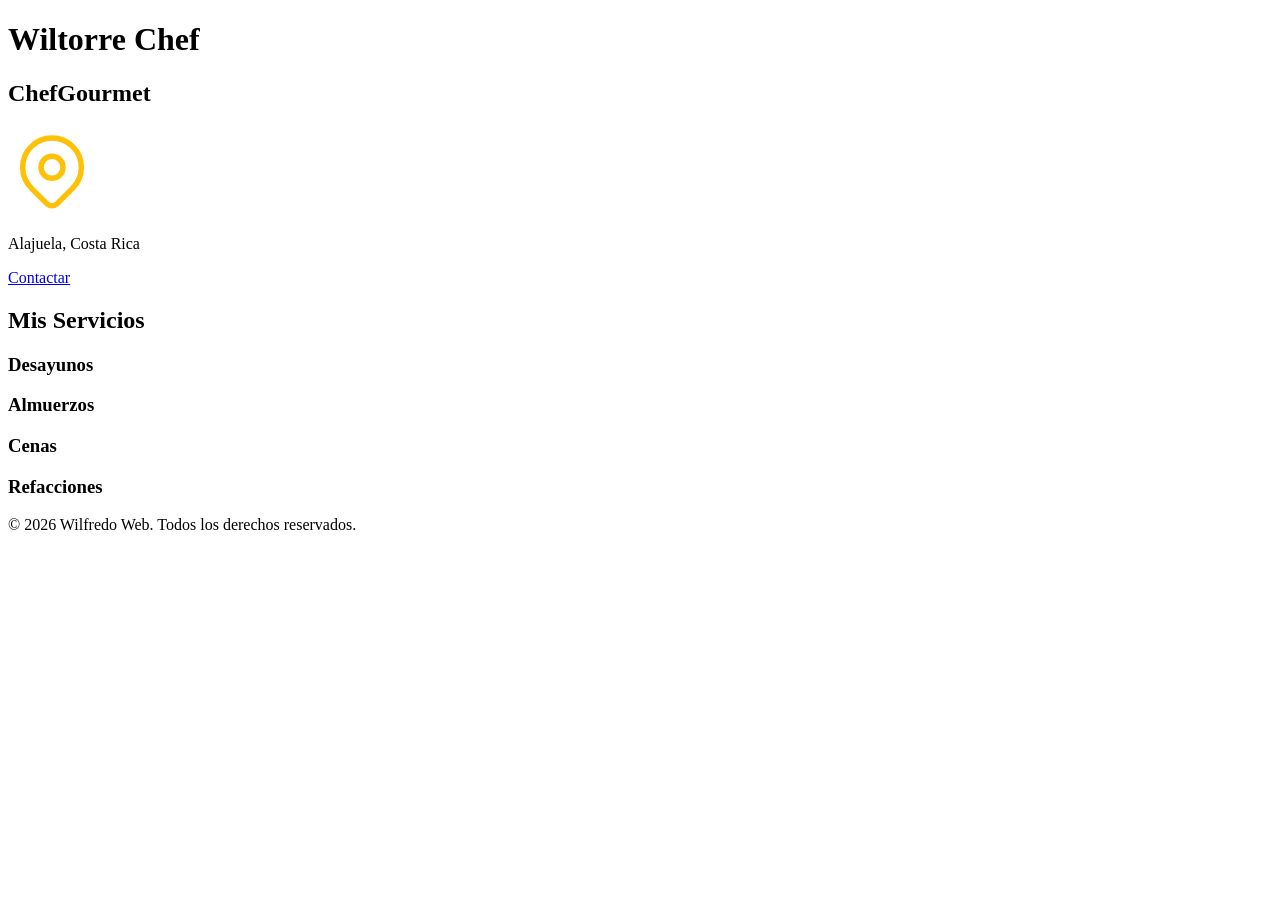
==== index.html @ 8cabf2a6 "Summary" ====
<!DOCTYPE html>
<html>
<head>
    <meta charset="UTF-8">
    <meta name="viewport" content="width=device-width, initial-scale=1.0">
    <title>Wilfredo Web</title>
    <link rel="stylesheet" href="css/estilo.css">
    <link rel="preconnect" href="https://fonts.googleapis.com">
<link rel="preconnect" href="https://fonts.gstatic.com" crossorigin>
<link href="https://fonts.googleapis.com/css2?family=Playfair+Display:ital,wght@0,400..900;1,400..900&display=swap" rel="stylesheet">
    
</head>
<body>
  <header>
    <h1 class="titulo">Wiltorre <span>Chef</span></h1>
  </header>

<div id="menu.js"></div>
<script src="/PaginaWeb/menu.js"></script>

  <section>
    <div class="webcomedor">
      <div class="contenido-webcomedor">
        <h2>Chef<span>Gourmet</span></h2>
        <div class="ubicacion">
          <svg xmlns="http://www.w3.org/2000/svg" class="icon icon-tabler icon-tabler-map-pin" width="88" height="88" viewBox="0 0 24 24" stroke-width="1.5" stroke="#FFC107" fill="none" stroke-linecap="round" stroke-linejoin="round">
            <path stroke="none" d="M0 0h24v24H0z"/>
            <circle cx="12" cy="11" r="3" />
            <path d="M17.657 16.657L13.414 20.9a1.998 1.998 0 0 1 -2.827 0l-4.244-4.243a8 8 0 1 1 11.314 0z" />
          </svg>
          <p>Alajuela, Costa Rica</p>
        </div>
        <a class="boton" href="#">Contactar</a>
      </div>
    </div>
  </section>

  <main class="contenedor sombra">
    <h2>Mis Servicios</h2>
    <div class="servicios">
      <section class="servicio">
        <h3>Desayunos</h3>
      </section>
      <section class="servicio">
        <h3>Almuerzos</h3>
      </section>
      <section class="servicio">
        <h3>Cenas</h3>
      </section>
      <section class="servicio">
        <h3>Refacciones</h3>
      </section>
    </div>
  </main>

  <footer>
    <p>&copy; 2026 Wilfredo Web. Todos los derechos reservados.</p>
  </footer>
</body>
</html>
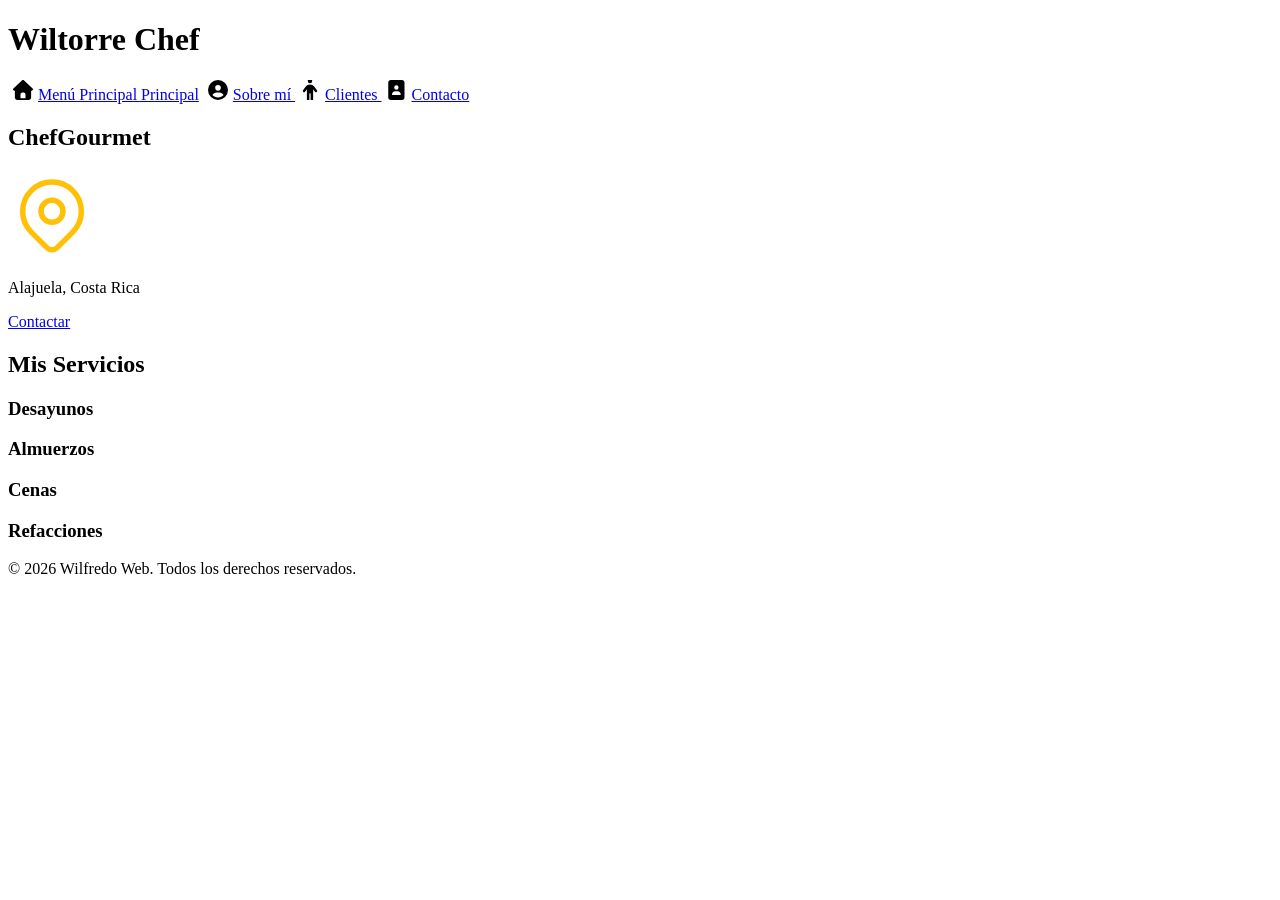
==== commit e1e912a3: "Summary cambios en la tercera clse" ====
--- a/index.html
+++ b/index.html
@@ -15,8 +15,8 @@
     <h1 class="titulo">Wiltorre <span>Chef</span></h1>
   </header>
 
-<div id="menu.js"></div>
-<script src="/PaginaWeb/menu.js"></script>
+<div id="menu"></div>
+<script src="menu.js"></script>
 
   <section>
     <div class="webcomedor">
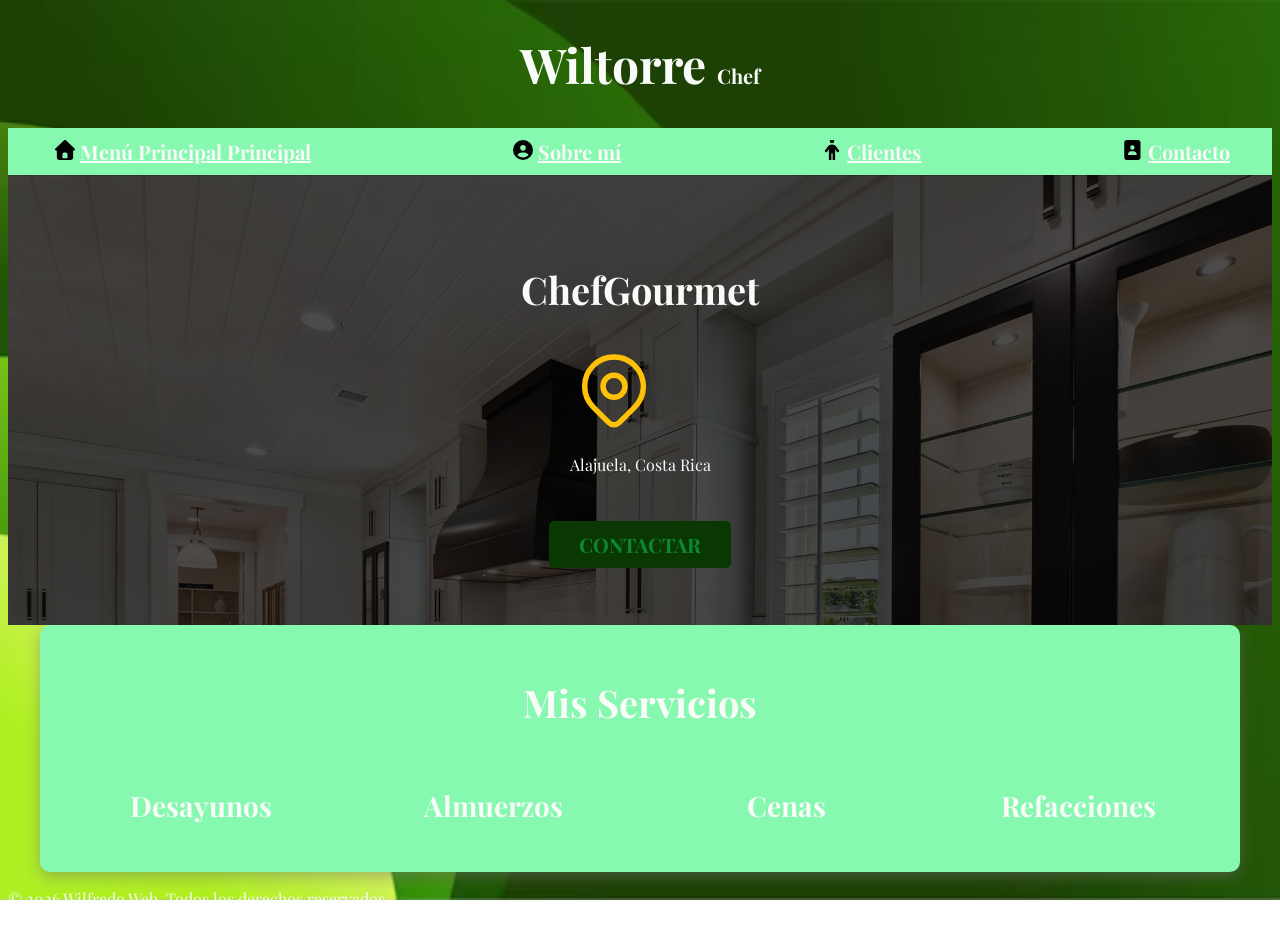
==== commit 9aab824e: "SUMMARY" ====
--- a/index.html
+++ b/index.html
@@ -4,7 +4,7 @@
     <meta charset="UTF-8">
     <meta name="viewport" content="width=device-width, initial-scale=1.0">
     <title>Wilfredo Web</title>
-    <link rel="stylesheet" href="css/estilo.css">
+    <link rel="stylesheet" href="CSS/estilo.css">
     <link rel="preconnect" href="https://fonts.googleapis.com">
 <link rel="preconnect" href="https://fonts.gstatic.com" crossorigin>
 <link href="https://fonts.googleapis.com/css2?family=Playfair+Display:ital,wght@0,400..900;1,400..900&display=swap" rel="stylesheet">
--- a/CSS/estilo.css
+++ b/CSS/estilo.css
@@ -0,0 +1,205 @@
+:root {
+    --verde: #0d8733;
+    --blanco: #f8fbf8;
+    --verdepalido: #87f8b0;
+    --verdeoscuro: #093802;
+}
+html {
+    font-size: 62.5%;
+    box-sizing: border-box;
+    scroll-snap-type: y mandatory;
+}
+
+.servicios,
+.navegacion-principal {
+    scroll-snap-align: center;
+    scroll-snap-stop: always;
+}
+
+*, *:before, *:after {
+    box-sizing: inherit;
+}
+
+
+body {
+    background-image: url('../fondo.avif');
+    background-size: cover;
+    background-repeat: no-repeat;
+    background-position: center;
+    background-attachment: fixed;
+    font-size: 16px;
+    font-family: "Playfair Display", serif;
+    font-optical-sizing: auto;
+    color: var(--blanco);
+}
+
+.contenedor {
+    max-width: 120rem;
+    margin: 0 auto;
+}
+.boton {
+    background-color: var(--verdeoscuro);
+    color: var(--verde);
+    padding: 1rem 3rem;
+    margin-top: 3rem;
+    font-size: 2rem;
+    text-decoration: none;
+    text-transform: uppercase;
+    font-weight: bold;
+    border-radius: .5rem;
+    width: 90%;
+    text-align: center;
+    border: none;
+}
+@media (min-width: 768px) {
+    .boton {
+        width: auto;
+    }
+}
+.boton:hover {
+    cursor: pointer;
+}
+
+.sombra {
+    box-shadow: 0px 5px 15px 0px rgba(112,112,112,0.48);
+    background-color: var(--verdepalido);
+    padding: 2rem;
+    border-radius: 1rem;
+}
+
+h1 { font-size: 4.8rem; }  /* 48px */
+h2 { font-size: 3.8rem; }  /* 38px */
+h3 { font-size: 2.8rem; }  /* 28px */
+
+h1, h2, h3 { text-align: center; }
+
+.titulo span { font-size: 2rem; } /* "DEV" más pequeño que el h1 */
+
+.w-sm-100 { width: 100%; }
+@media (min-width: 768px) {
+    .w-sm-100 { width: auto; }
+}
+.flex { display: flex; }
+.alinear-derecha { justify-content: flex-end; }
+
+.nav-bg {
+    background-color: var(--verdepalido);
+}
+.navegacion-principal {
+    display: flex;
+    flex-direction: column; /* vertical en móvil */
+}
+@media (min-width: 768px) {
+    .navegacion-principal {
+        flex-direction: row;          
+        justify-content: space-between;
+    }
+}
+.navegacion-principal a {
+    color: var(--blanco);
+    font-size: 2rem;
+    font-weight: 700;
+    padding: 1rem;
+}
+.navegacion-principal a:hover {
+    background-color: var(--verde);
+    color: var(--verdepalido);
+}
+
+.webcomedor {
+    background-image: url(../comedor.avif);
+    background-size: cover;
+    height: 450px;
+    position: relative;
+}
+.contenido-webcomedor {
+    position: absolute;
+    background-color: rgb(0 0 0 / 70%); 
+    width: 100%;
+    height: 100%;
+    display: flex;
+    flex-direction: column;
+    align-items: center;
+    justify-content: center;
+}
+
+@media (min-width: 768px) {
+    .servicios {
+        display: grid;
+        grid-template-columns: repeat(4, 1fr);
+        column-gap: 1rem;
+    }
+}
+.servicio .iconos {
+    height: 15rem;
+    width: 15rem;
+    background-color: var(--blanco);
+    border-radius: 50%; /* círculo perfecto */
+    display: flex;
+    justify-content: space-evenly;
+    align-items: center;
+}
+
+.footer {
+    text-align: center;
+}
+.formulario {
+    background-color: var(--gris);
+    width: min( 60rem, 100% ); /** Utilizar el valor más pequeño **/
+    margin: 0 auto;
+    padding: 2rem;
+    border-radius: 1rem;
+}
+
+.formulario fieldset {
+    border: none;
+}
+.formulario legend {
+    text-align: center;
+    font-size: 1.8rem;
+    text-transform: uppercase;
+    font-weight: 700;
+    margin-bottom: 2rem;
+    color: var(--primario);
+}
+
+@media (min-width: 768px) {
+    .contenedor-campos {
+        display: grid;
+        grid-template-columns: 50% 50%;
+        grid-template-rows: auto auto 20rem ;
+        column-gap: 1rem;
+    }
+
+    .campo:nth-child(3),
+    .campo:nth-child(4) {
+        grid-column: 1 / 3;
+    }
+}
+.campo {
+    margin-bottom: 1rem;
+}
+.campo label {
+    color: var(--blanco);
+    font-weight: bold;
+    margin-bottom: .5rem;
+    display: block;
+}
+.campo textarea {
+    height: 20rem;
+}
+
+.input-text {
+    width: 100%;
+    border: none;
+    padding: 1.5rem;
+    border-radius: .5rem;
+}
+
+/** Footer **/
+.footer {
+    text-align: center;
+}
+
+
+
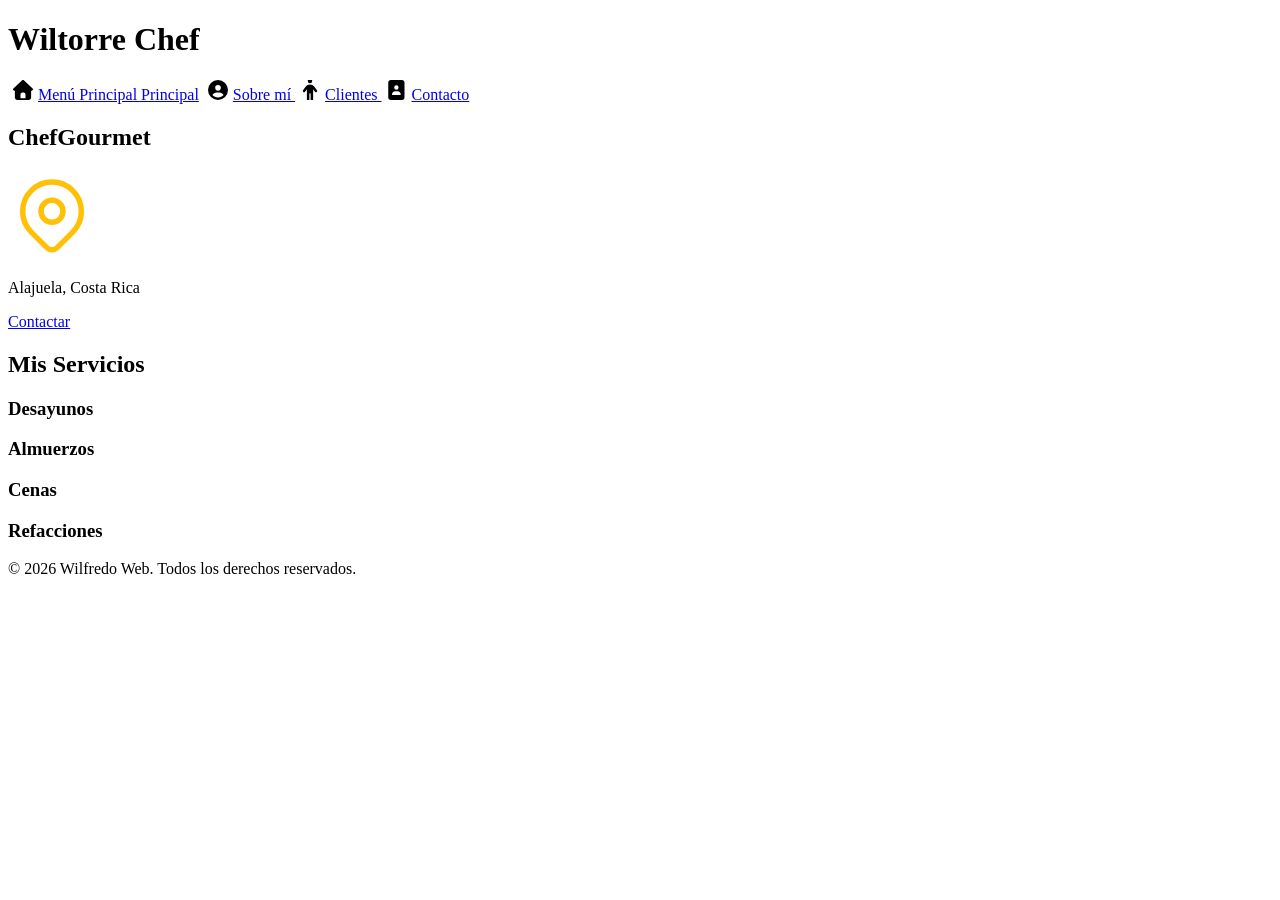
==== commit 6aba6a18: "Summary cambie CSS por css" ====
--- a/index.html
+++ b/index.html
@@ -4,7 +4,7 @@
     <meta charset="UTF-8">
     <meta name="viewport" content="width=device-width, initial-scale=1.0">
     <title>Wilfredo Web</title>
-    <link rel="stylesheet" href="CSS/estilo.css">
+    <link rel="stylesheet" href="css/estilo.css">
     <link rel="preconnect" href="https://fonts.googleapis.com">
 <link rel="preconnect" href="https://fonts.gstatic.com" crossorigin>
 <link href="https://fonts.googleapis.com/css2?family=Playfair+Display:ital,wght@0,400..900;1,400..900&display=swap" rel="stylesheet">
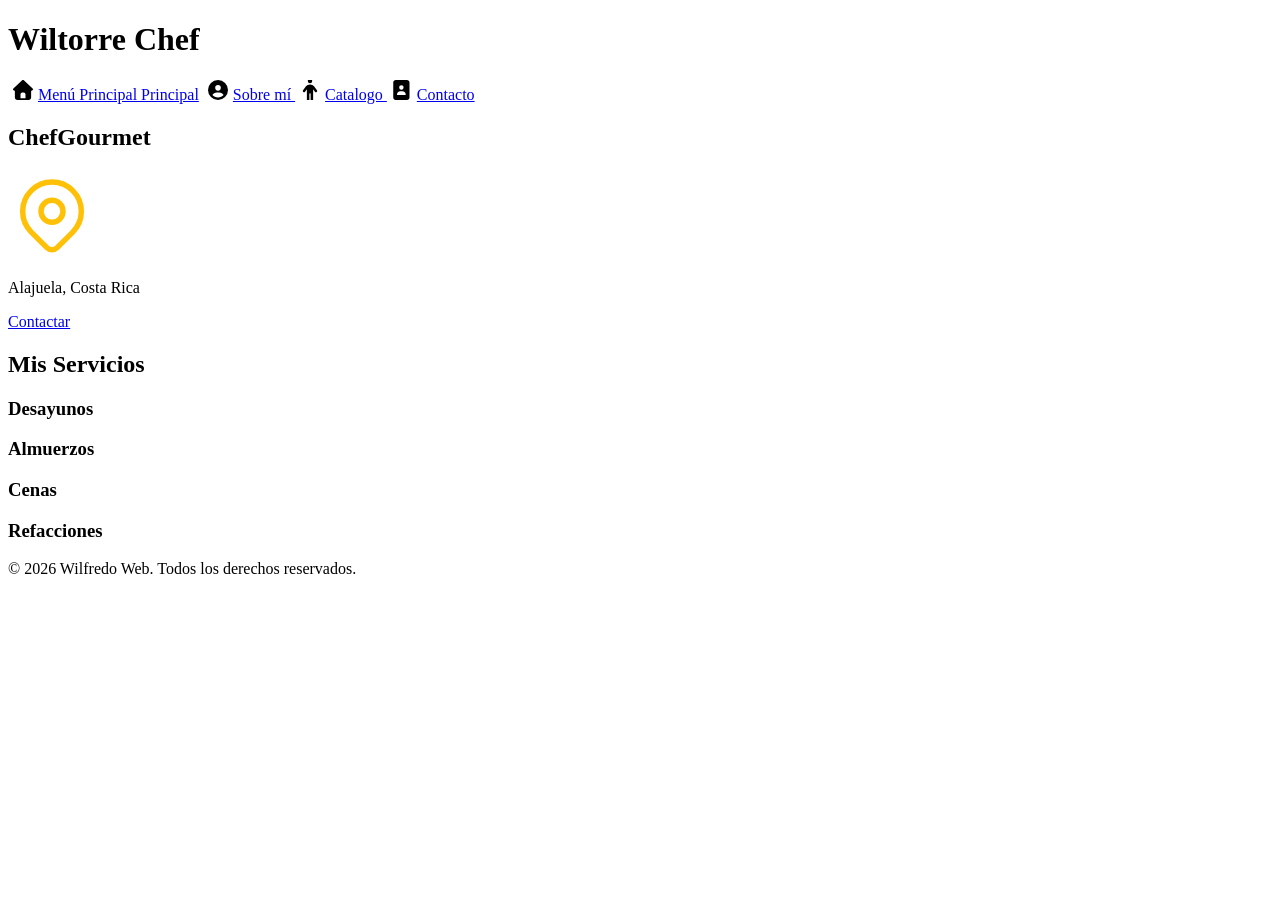
==== commit 5e22826b: "summary" ====
--- a/index.html
+++ b/index.html
@@ -18,22 +18,8 @@
 <div id="menu"></div>
 <script src="menu.js"></script>
 
-  <section>
-    <div class="webcomedor">
-      <div class="contenido-webcomedor">
-        <h2>Chef<span>Gourmet</span></h2>
-        <div class="ubicacion">
-          <svg xmlns="http://www.w3.org/2000/svg" class="icon icon-tabler icon-tabler-map-pin" width="88" height="88" viewBox="0 0 24 24" stroke-width="1.5" stroke="#FFC107" fill="none" stroke-linecap="round" stroke-linejoin="round">
-            <path stroke="none" d="M0 0h24v24H0z"/>
-            <circle cx="12" cy="11" r="3" />
-            <path d="M17.657 16.657L13.414 20.9a1.998 1.998 0 0 1 -2.827 0l-4.244-4.243a8 8 0 1 1 11.314 0z" />
-          </svg>
-          <p>Alajuela, Costa Rica</p>
-        </div>
-        <a class="boton" href="#">Contactar</a>
-      </div>
-    </div>
-  </section>
+<div id="presentacion"></div>
+<script src="presentacion.js"></script>
 
   <main class="contenedor sombra">
     <h2>Mis Servicios</h2>
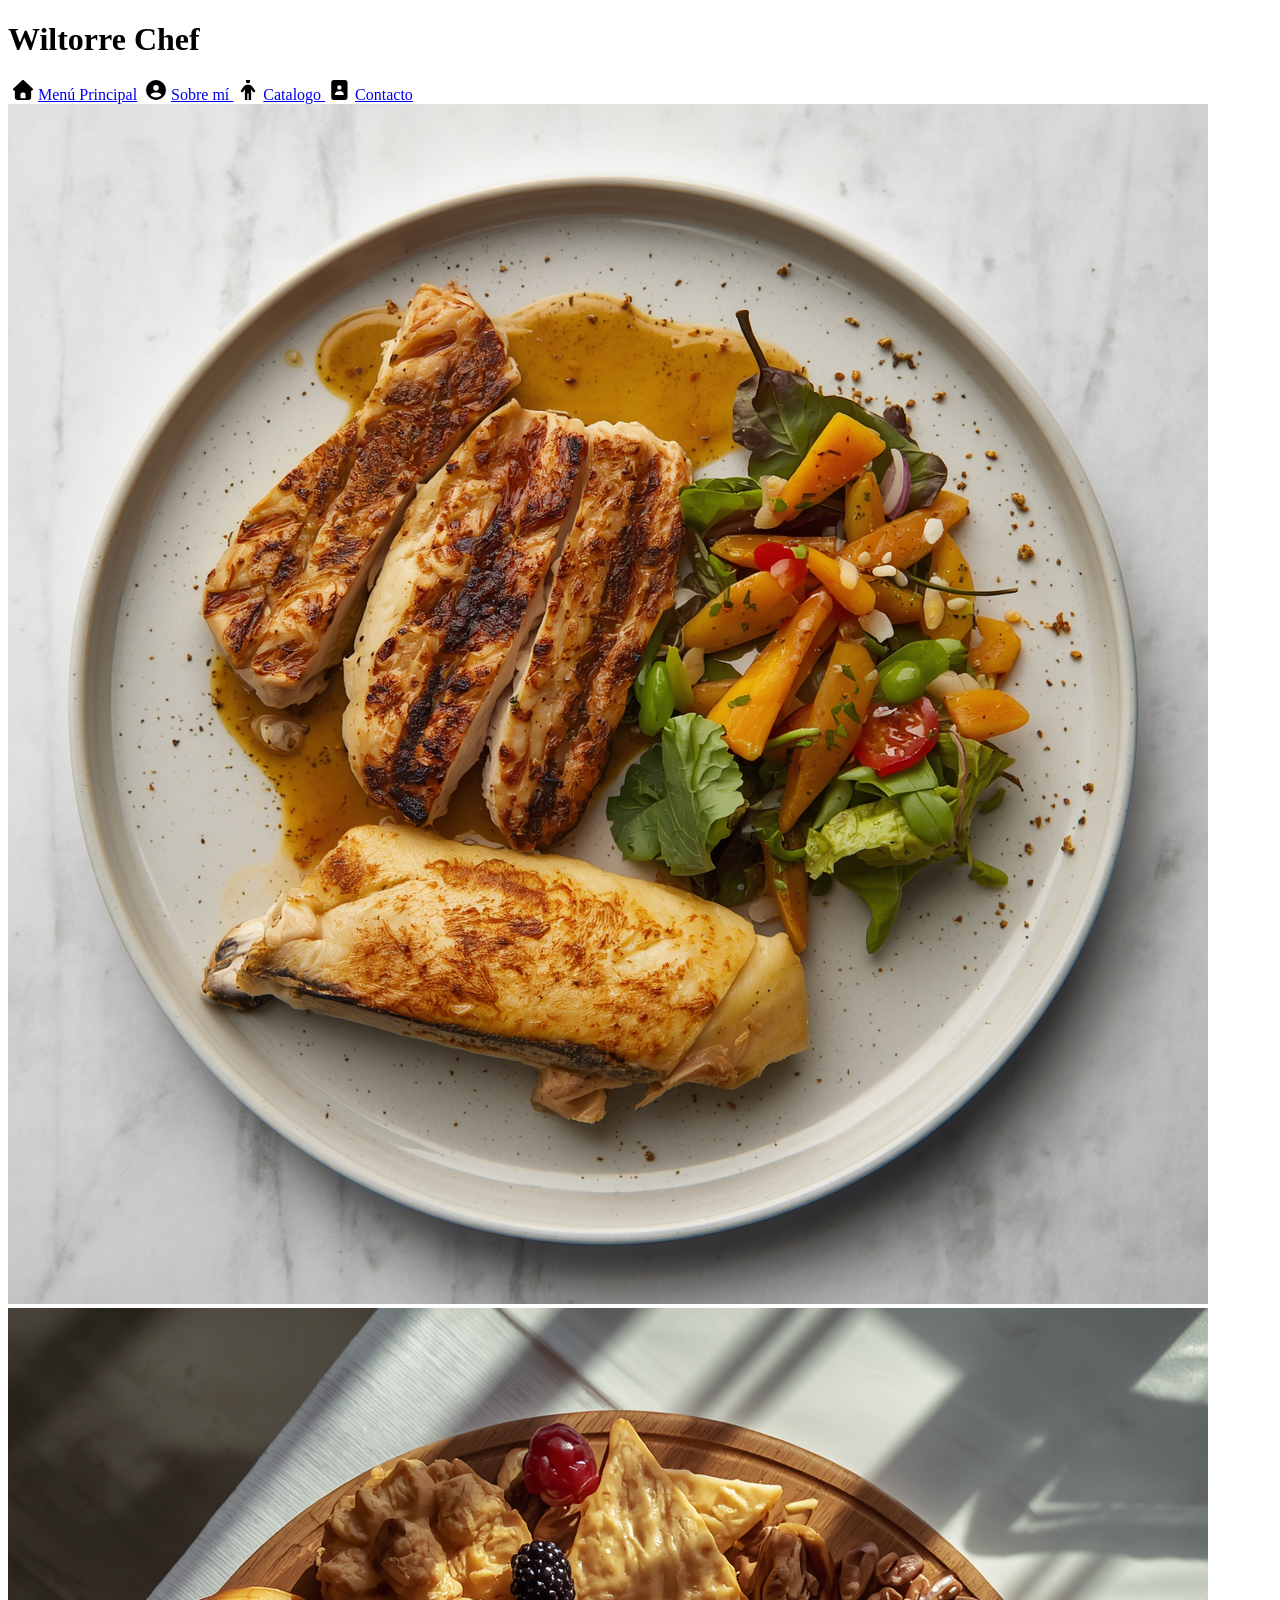
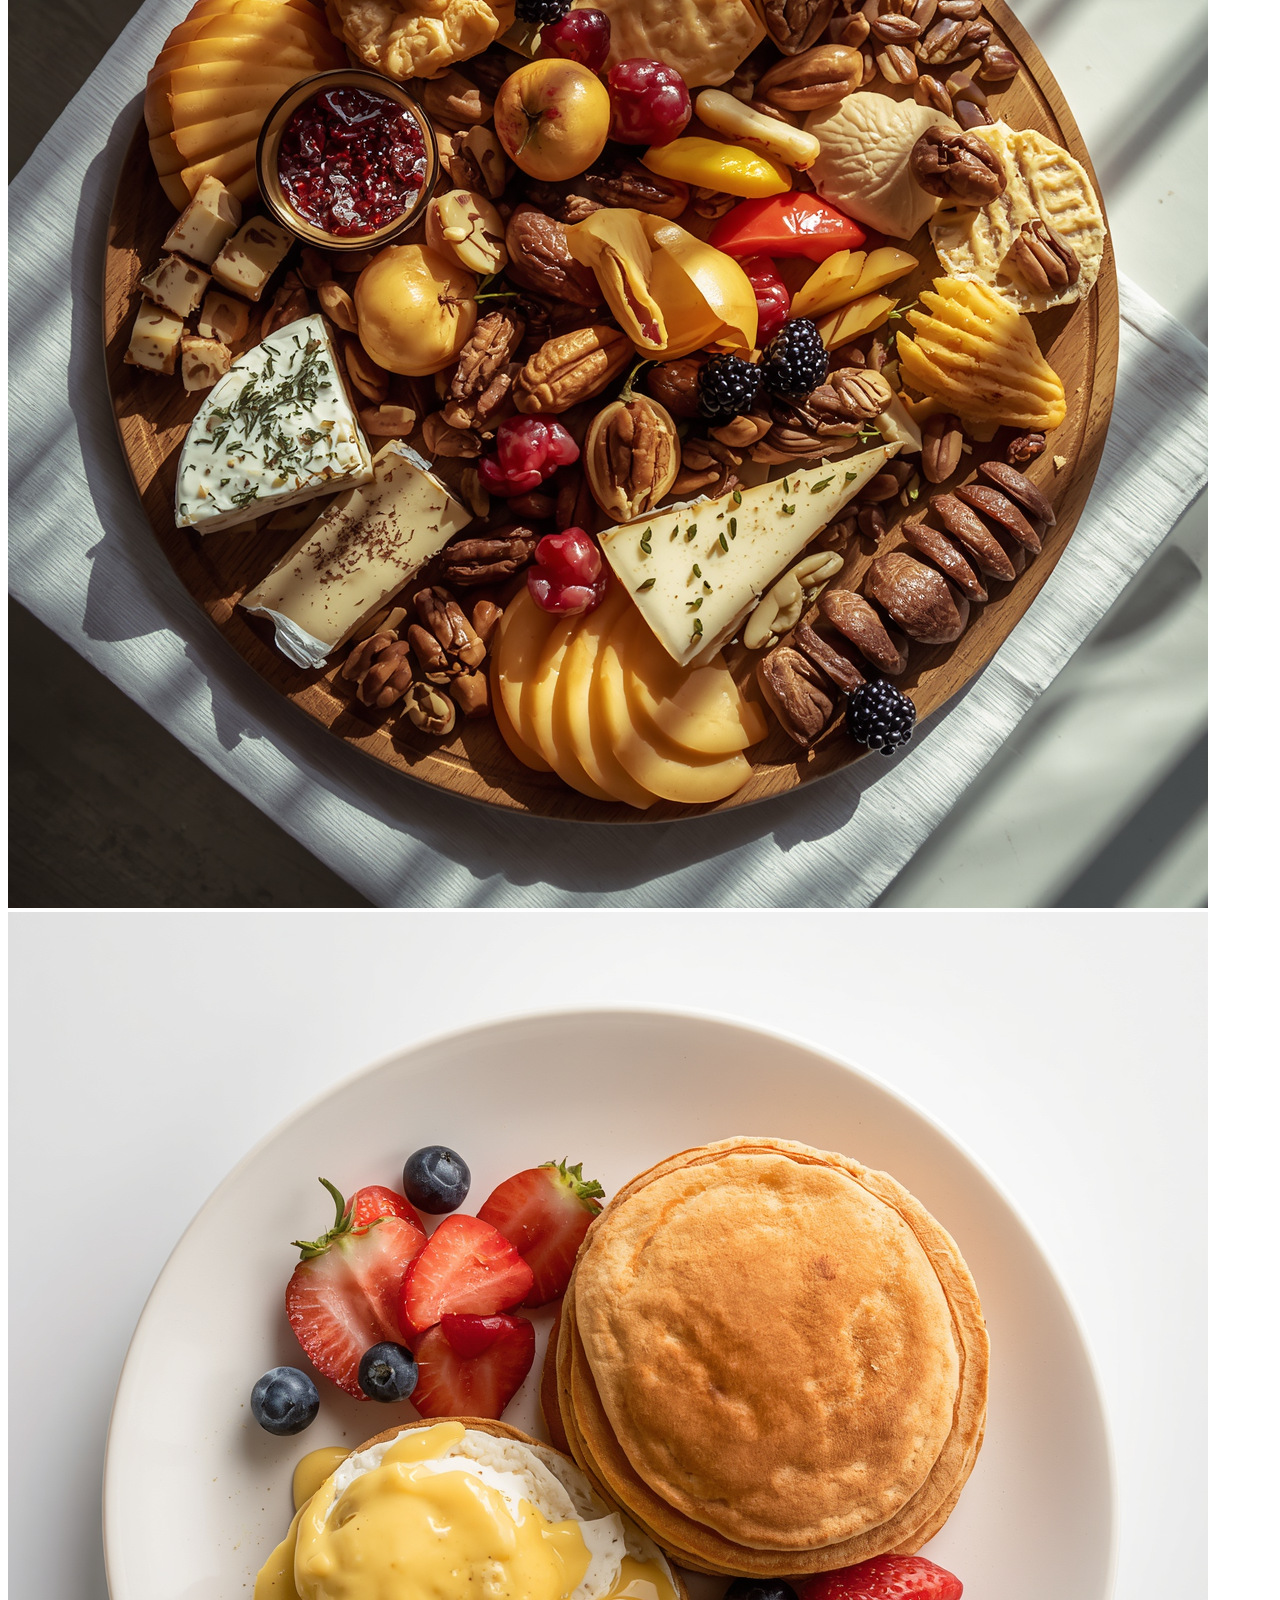
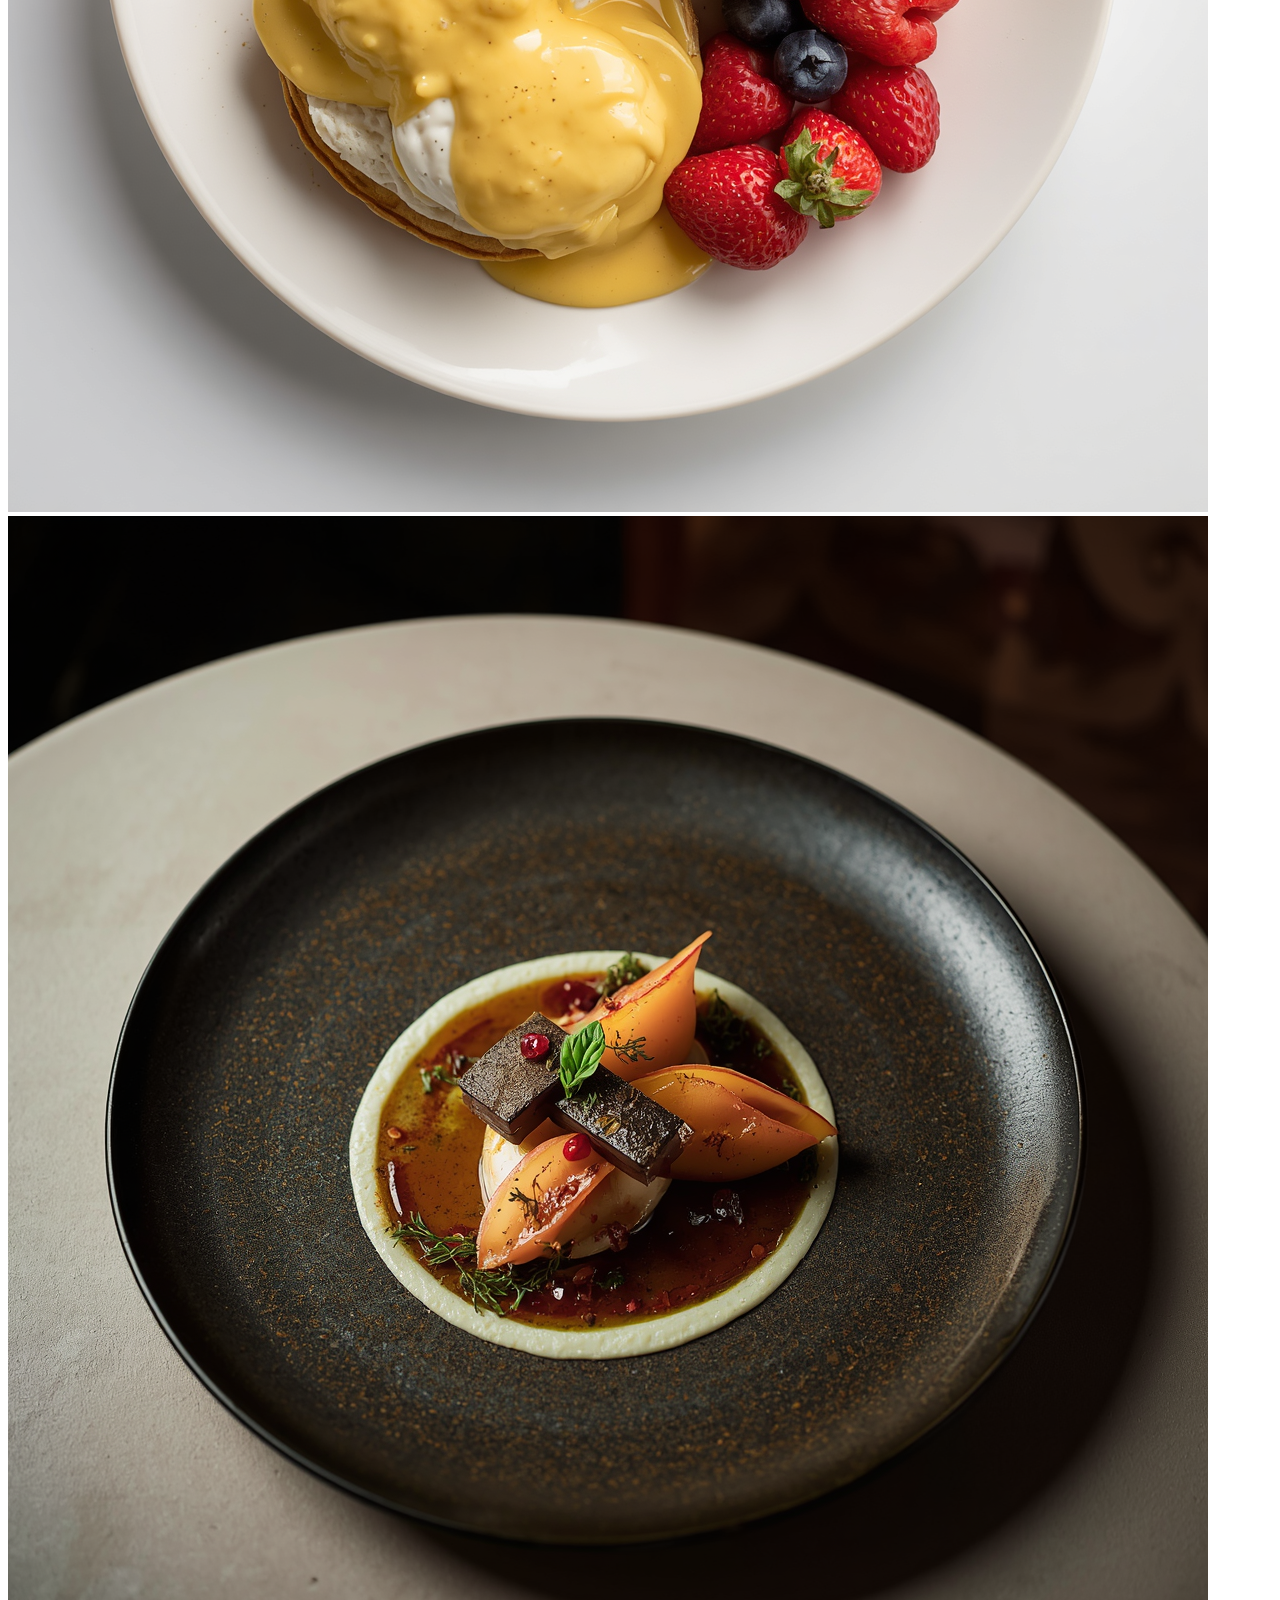
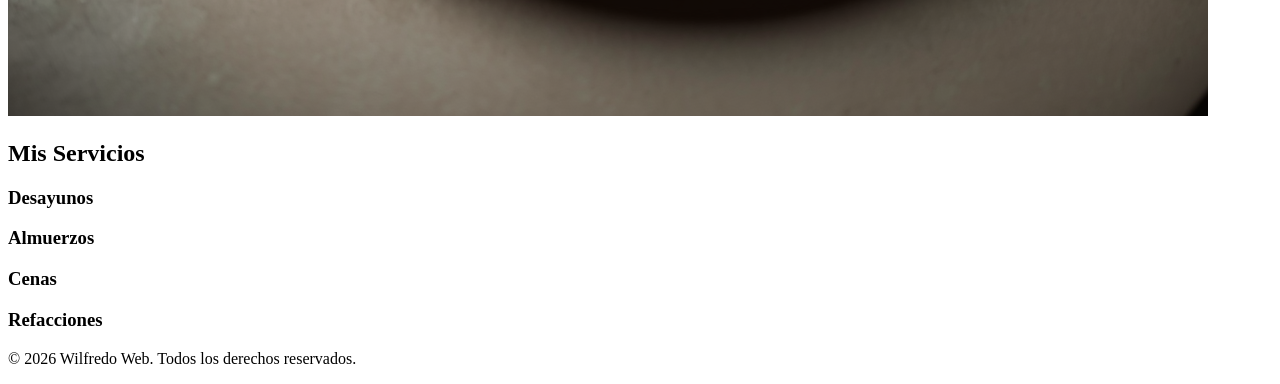
==== commit 939f474f: "Summary carrusel" ====
--- a/index.html
+++ b/index.html
@@ -6,8 +6,7 @@
     <title>Wilfredo Web</title>
     <link rel="stylesheet" href="css/estilo.css">
     <link rel="preconnect" href="https://fonts.googleapis.com">
-<link rel="preconnect" href="https://fonts.gstatic.com" crossorigin>
-<link href="https://fonts.googleapis.com/css2?family=Playfair+Display:ital,wght@0,400..900;1,400..900&display=swap" rel="stylesheet">
+  <link href="https://fonts.googleapis.com/css2?family=DM+Sans:ital,wght@0,300;0,400;1,300&family=DM+Mono:wght@300;400&display=swap" rel="stylesheet" />
     
 </head>
 <body>
@@ -18,8 +17,8 @@
 <div id="menu"></div>
 <script src="menu.js"></script>
 
-<div id="presentacion"></div>
-<script src="presentacion.js"></script>
+<div id="carrusel"></div>
+<script src="carrusel.js"></script>
 
   <main class="contenedor sombra">
     <h2>Mis Servicios</h2>
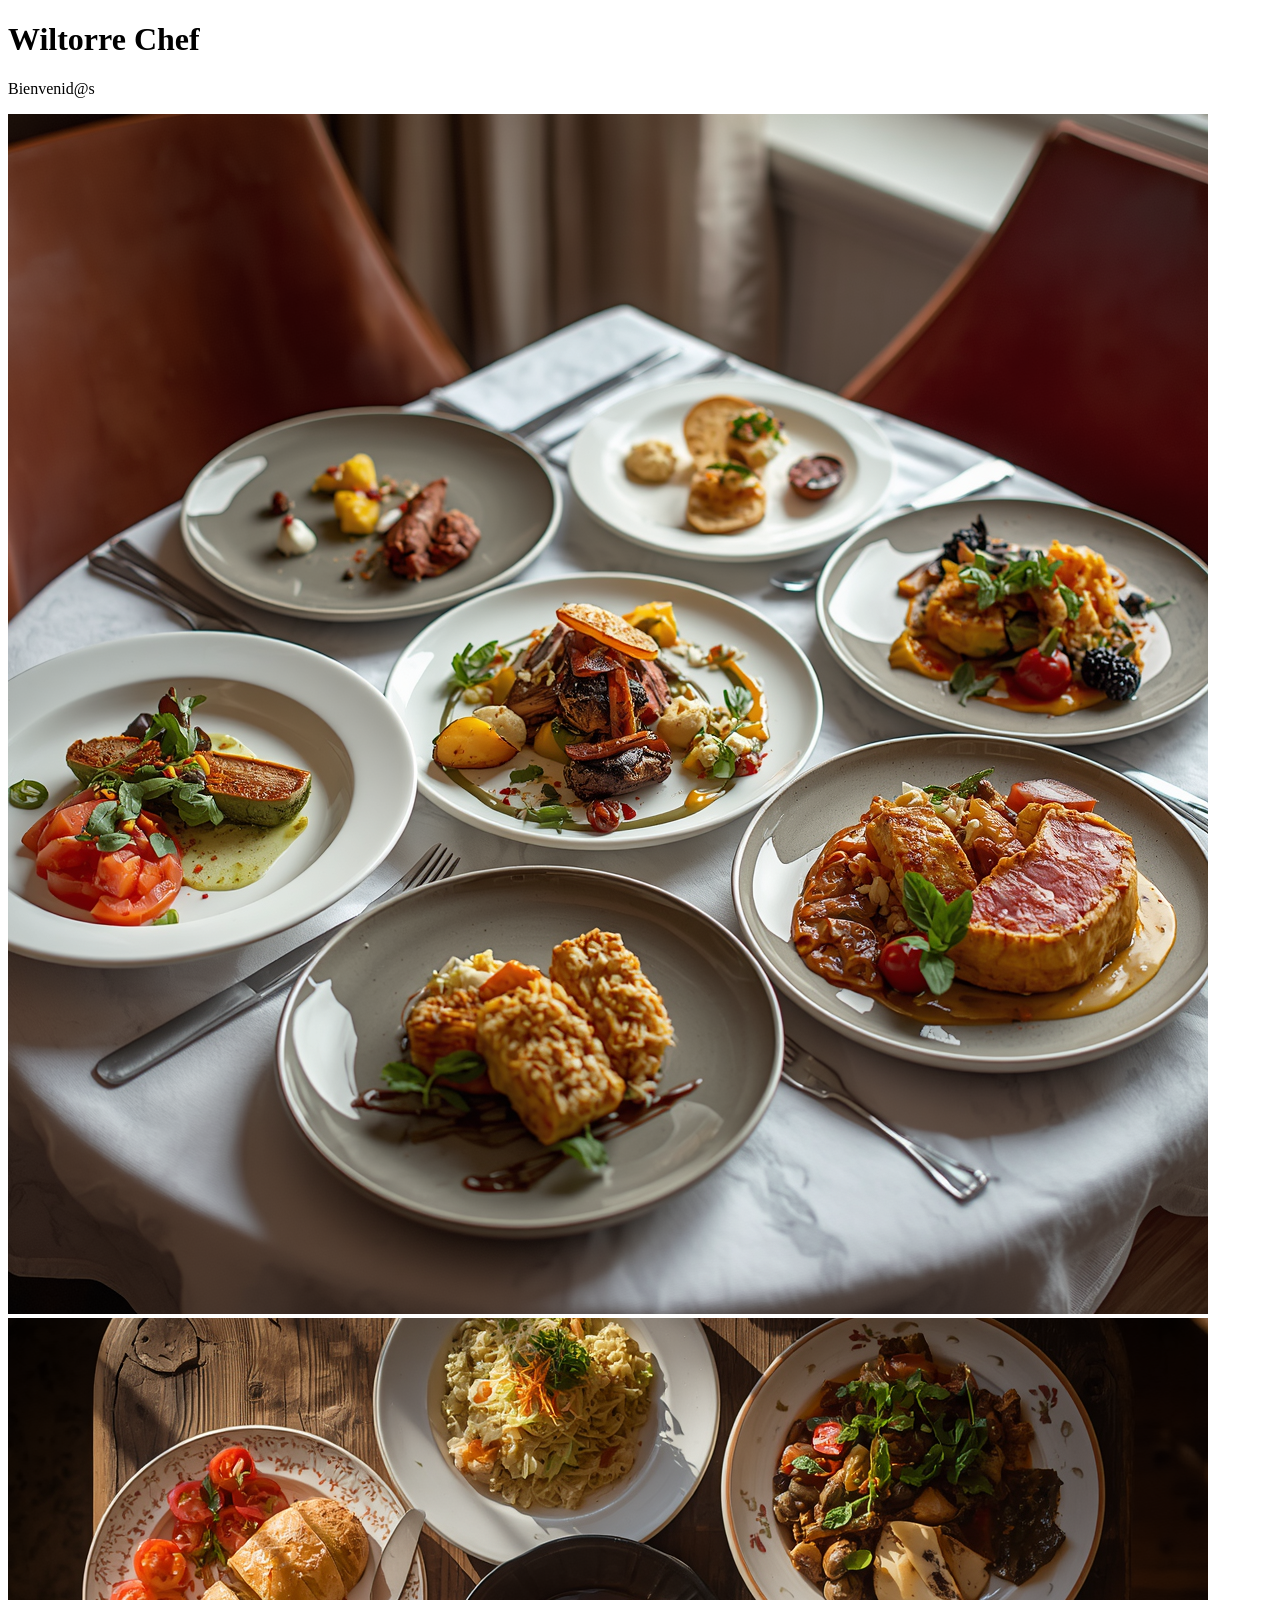
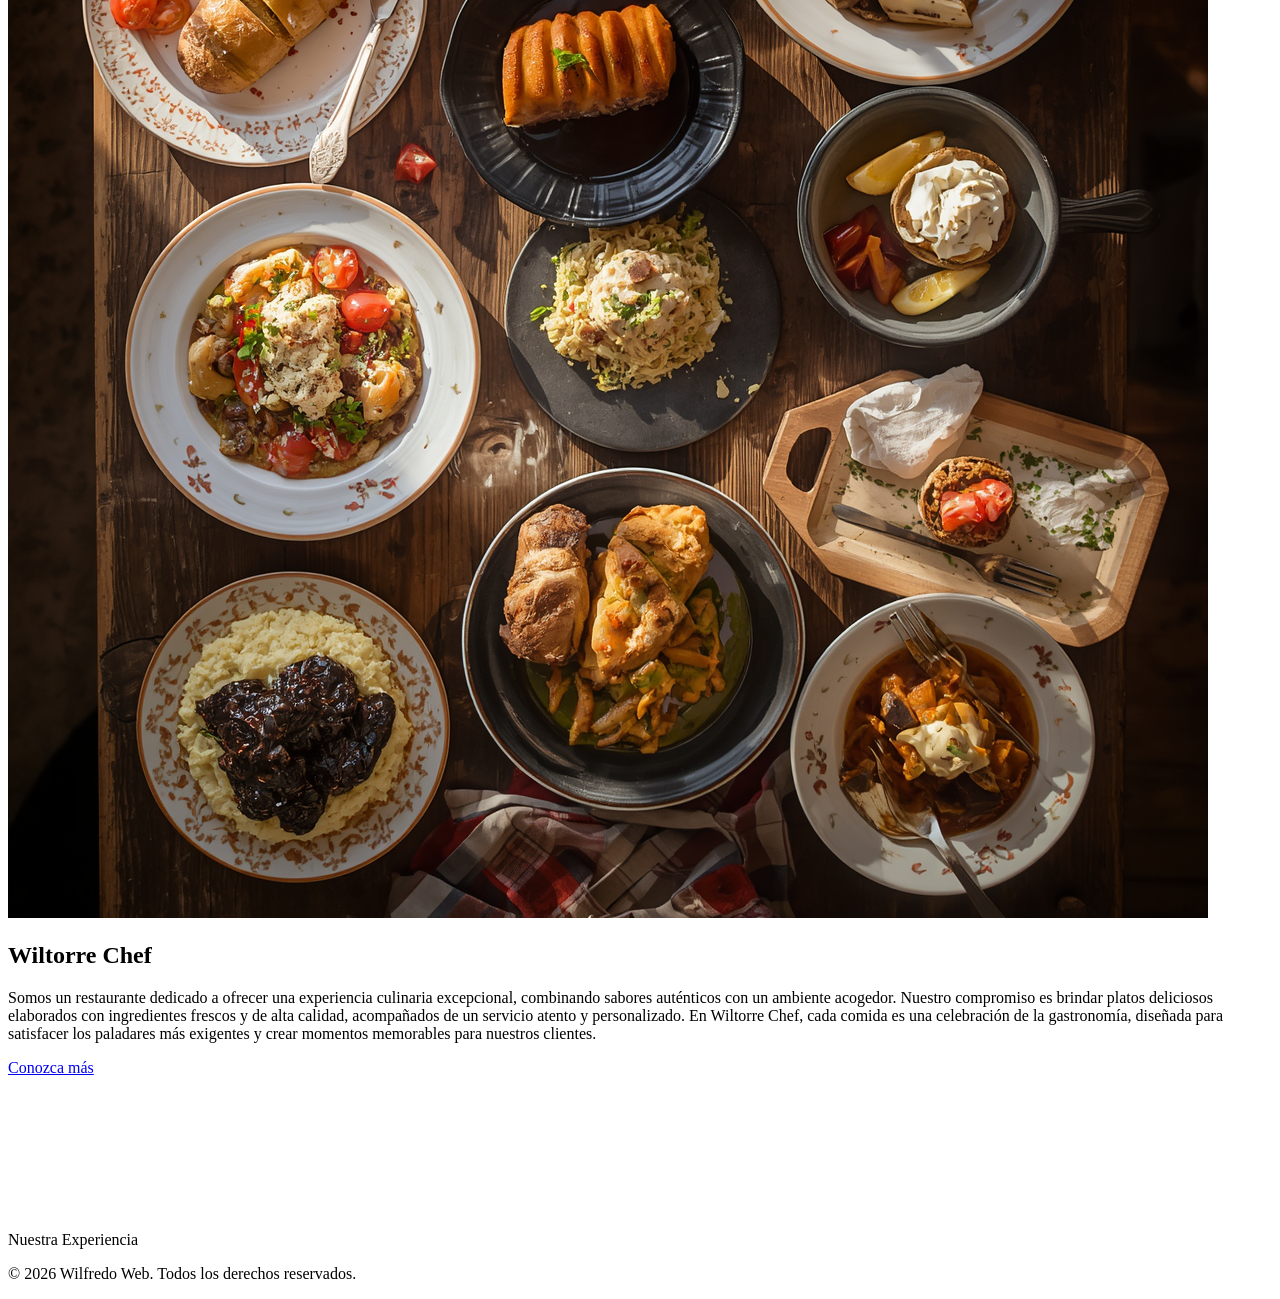
==== commit 544e51fe: "Summary cambios completos en la pagina web" ====
--- a/index.html
+++ b/index.html
@@ -1,45 +1,72 @@
 <!DOCTYPE html>
 <html>
+
 <head>
-    <meta charset="UTF-8">
-    <meta name="viewport" content="width=device-width, initial-scale=1.0">
-    <title>Wilfredo Web</title>
-    <link rel="stylesheet" href="css/estilo.css">
-    <link rel="preconnect" href="https://fonts.googleapis.com">
-  <link href="https://fonts.googleapis.com/css2?family=DM+Sans:ital,wght@0,300;0,400;1,300&family=DM+Mono:wght@300;400&display=swap" rel="stylesheet" />
-    
+  <meta charset="UTF-8">
+  <meta name="viewport" content="width=device-width, initial-scale=1.0">
+  <title>Wilfredo Web</title>
+  <link rel="stylesheet" href="css/estilo.css">
+  <link rel="preconnect" href="https://fonts.googleapis.com">
+  <link
+    href="https://fonts.googleapis.com/css2?family=DM+Sans:ital,wght@0,300;0,400;1,300&family=DM+Mono:wght@300;400&display=swap"
+    rel="stylesheet" />
+  <link href="https://fonts.googleapis.com/css2?family=Playfair+Display:ital@1&display=swap" rel="stylesheet">
+  <link href="https://fonts.googleapis.com/css2?family=Bebas+Neue&display=swap" rel="stylesheet">
 </head>
+
 <body>
   <header>
     <h1 class="titulo">Wiltorre <span>Chef</span></h1>
   </header>
 
-<div id="menu"></div>
-<script src="menu.js"></script>
+  <div id="menu"></div>
+  <script src="javascript/menu.js"></script>
 
-<div id="carrusel"></div>
-<script src="carrusel.js"></script>
+  <div id="carrusel"></div>
+  <script src="javascript/carrusel.js"></script>
 
-  <main class="contenedor sombra">
-    <h2>Mis Servicios</h2>
-    <div class="servicios">
-      <section class="servicio">
-        <h3>Desayunos</h3>
-      </section>
-      <section class="servicio">
-        <h3>Almuerzos</h3>
-      </section>
-      <section class="servicio">
-        <h3>Cenas</h3>
-      </section>
-      <section class="servicio">
-        <h3>Refacciones</h3>
-      </section>
+  <p class="texto-elegante">Bienvenid@s</p>
+
+    <div class="somos">
+      <div class="somos-imagenes">
+        <img src="imagenes/imagenprincipal1.jpg" alt="Wiltorre Chef" class="img-arriba">
+        <img src="imagenes/imagenprincipal2.jpg" alt="Wiltorre Chef 2" class="img-abajo">
+      </div>
+      <div class="somos-texto">
+        <h2>Wiltorre <span>Chef</span></h2>
+        <p>Somos un restaurante dedicado a ofrecer una experiencia culinaria excepcional, combinando sabores auténticos
+          con un ambiente acogedor. Nuestro compromiso es brindar platos deliciosos elaborados con ingredientes frescos
+          y
+          de alta calidad, acompañados de un servicio atento y personalizado. En Wiltorre Chef, cada comida es una
+          celebración de la gastronomía, diseñada para satisfacer los paladares más exigentes y crear momentos
+          memorables
+          para nuestros clientes.</p>
+        <a class="boton boton-naranja" href="SobreMi.html">Conozca más</a>
+      </div>
     </div>
-  </main>
 
-  <footer>
-    <p>&copy; 2026 Wilfredo Web. Todos los derechos reservados.</p>
-  </footer>
+
+    <section class="seccion-video">
+      <div class="contenedor-video">
+        <iframe
+          src="https://www.youtube.com/embed/q4DkWn-2m1c?autoplay=1&mute=1&loop=1&playlist=q4DkWn-2m1c&controls=0&modestbranding=1&showinfo=0&rel=0&vq=hd1080&disablekb=1&fs=0&iv_load_policy=3"
+          title="Wiltorre Chef - Video"
+          frameborder="0"
+          allow="accelerometer; autoplay; clipboard-write; encrypted-media; gyroscope; picture-in-picture"
+          allowfullscreen>
+        </iframe>
+        <div class="video-overlay">
+          <div class="video-titulo">
+            <span class="vt-linea1">Nuestra</span>
+            <span class="vt-linea2">Experiencia</span>
+          </div>
+        </div>
+      </div>
+    </section>
+
+    <footer>
+      <p>&copy; 2026 Wilfredo Web. Todos los derechos reservados.</p>
+    </footer>
 </body>
-</html>  +
+</html>
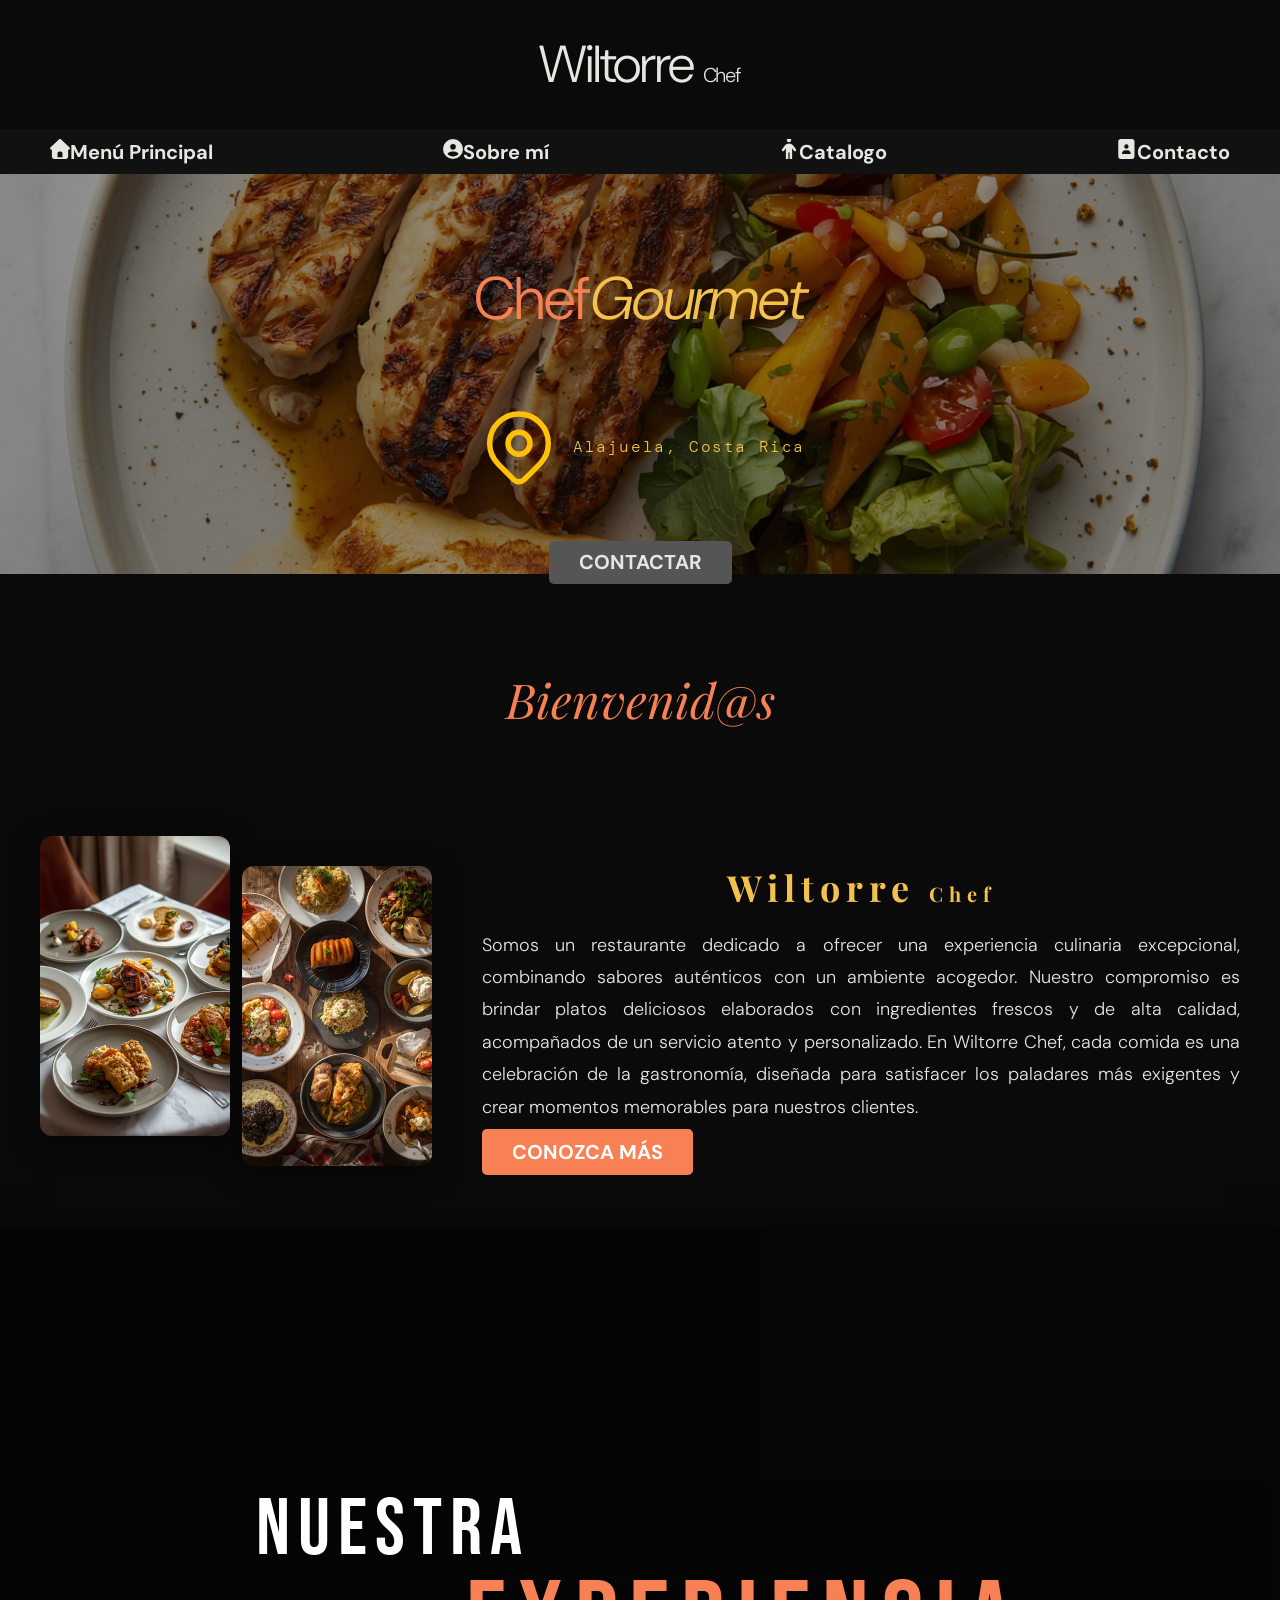
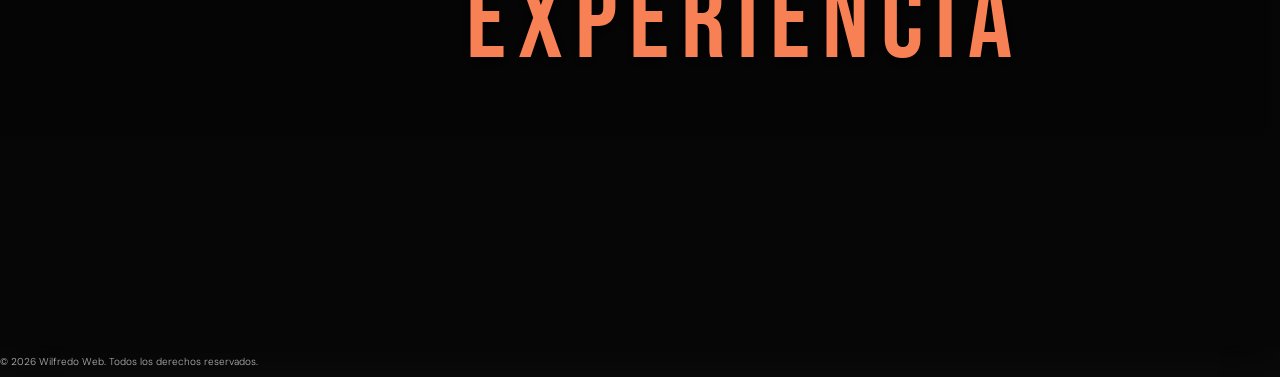
==== commit 6e9194af: "Summary cambios para interfaz amigable para telefono" ====
--- a/index.html
+++ b/index.html
@@ -5,6 +5,8 @@
   <meta charset="UTF-8">
   <meta name="viewport" content="width=device-width, initial-scale=1.0">
   <title>Wilfredo Web</title>
+  <link rel="preload" href="css/normalize.css" as="style">
+  <link rel="stylesheet" href="css/normalize.css">
   <link rel="stylesheet" href="css/estilo.css">
   <link rel="preconnect" href="https://fonts.googleapis.com">
   <link
--- a/css/estilo.css
+++ b/css/estilo.css
@@ -0,0 +1,878 @@
+:root {
+    --color-bg: #0a0a0a;
+    --color-surface: #111111;
+    --color-border: #1a1a1a;
+    --color-muted: #333333;
+    --color-dim: #555555;
+    --color-secondary: #888888;
+    --color-soft: #cccccc;
+    --color-primary: #e8e6e1;
+    --color-amarillo: #f2c14e;
+    --color-anaranjado: #f78154;
+    /*Tipografía*/
+    --font-family: 'DM Sans', sans-serif;
+    --font-mono: 'DM Mono', monospace;
+}
+
+html {
+    font-size: 62.5%;
+    box-sizing: border-box;
+    scroll-snap-type: y proximity; /* proximity es menos agresivo que mandatory */
+    scroll-padding-top: 80px; /* Evita que el menú pegajoso tape los títulos al hacer snap */
+}
+
+.servicios,
+.navegacion-principal,
+.catalogo,
+.informacion,
+.formulario,
+.carrusel-seccion,
+.ubicacion,
+.mapa,
+.somos,
+.seccion-video,
+.cliente {
+    scroll-snap-align: start; /* Mejor que 'center' para secciones grandes */
+}
+
+
+*,
+*:before,
+*:after {
+    box-sizing: inherit;
+}
+
+
+body {
+    background: var(--color-bg);
+    font-family: var(--font-family);
+    color: var(--color-primary);
+    font-weight: 300;
+}
+
+.contenedor {
+    max-width: 120rem;
+    margin: 0 auto;
+}
+
+.contenedor2 {
+    max-width: 60rem;
+    margin: auto;
+    padding: 2rem;
+}
+
+.boton {
+    background-color: var(--color-dim);
+    color: var(--color-primary);
+    padding: 1rem 3rem;
+    margin-top: 3rem;
+    font-size: 2rem;
+    text-decoration: none;
+    text-transform: uppercase;
+    font-weight: bold;
+    border-radius: .5rem;
+    width: 90%;
+    text-align: center;
+    border: none;
+}
+
+@media (min-width: 768px) {
+    .boton {
+        width: auto;
+    }
+}
+
+.boton:hover {
+    cursor: pointer;
+}
+
+.boton-naranja {
+    background-color: var(--color-anaranjado);
+    color: #fff;
+}
+
+.boton-naranja:hover {
+    background-color: #e06840;
+}
+
+.sombra {
+    box-shadow: 0px 5px 15px 0px rgba(251, 249, 249, 0.48);
+    background-color: var(--color-surface);
+    padding: 2rem;
+    border-radius: 1rem;
+}
+
+.formularios {
+    box-shadow: 0px 5px 15px 0px rgba(18, 18, 18, 0.48);
+    background-color: var(--color-surface);
+    padding: 2rem;
+    border-radius: 1rem;
+}
+
+h1 {
+    font-size: 52px;
+    font-weight: 300;
+    letter-spacing: -0.025em;
+}
+
+h2 {
+    font-size: 32px;
+    font-weight: 300;
+    letter-spacing: -0.015em;
+}
+
+@media (max-width: 768px) {
+    h1 {
+        font-size: 36px;
+    }
+    h2 {
+        font-size: 26px;
+    }
+}
+
+h3 {
+    font-size: 20px;
+    font-weight: 400;
+}
+
+h1,
+h2,
+h3,
+h4 {
+    text-align: center;
+}
+
+.cliente h3 {
+    font-family: 'Playfair Display', serif;
+    font-size: 40px;
+    font-weight: 700;
+    font-style: italic;
+    text-transform: capitalize;
+}
+
+/* ── Sección Somos ── */
+.somos {
+    background-color: var(--color-bg);
+    padding: 60px 40px;
+    display: flex;
+    flex-direction: row;
+    align-items: center;
+    gap: 50px;
+}
+
+.somos-imagenes {
+    display: flex;
+    flex-direction: row;
+    align-items: flex-start;
+    gap: 12px;
+    flex-shrink: 0;
+}
+
+.somos-imagenes img {
+    width: 190px;
+    height: 300px;
+    object-fit: cover;
+    border-radius: 12px;
+    box-shadow: 0 8px 30px rgba(0, 0, 0, 0.5);
+}
+
+.somos-imagenes .img-arriba {
+    margin-top: 0;
+}
+
+.somos-imagenes .img-abajo {
+    margin-top: 30px;
+}
+
+.somos-texto {
+    flex: 1;
+    text-align: left;
+}
+
+.somos-texto h2 {
+    font-family: 'Playfair Display', serif;
+    font-size: 36px;
+    font-weight: 700;
+    letter-spacing: 6px;
+    color: var(--color-amarillo);
+    margin-bottom: 20px;
+    text-align: center;
+}
+
+.somos-texto h2 span {
+    font-size: 20px;
+}
+
+.somos-texto p {
+    font-family: 'DM Sans', sans-serif;
+    font-size: 18px;
+    color: var(--color-primary);
+    line-height: 1.8;
+    text-align: justify;
+}
+
+@media (max-width: 768px) {
+    .somos {
+        flex-direction: column;
+        padding: 40px 20px;
+        gap: 30px;
+    }
+
+    .somos img {
+        max-width: 100%;
+        height: 220px;
+    }
+}
+
+.titulo span {
+    font-size: 2rem;
+}
+
+.w-sm-100 {
+    width: 100%;
+}
+
+@media (min-width: 768px) {
+    .w-sm-100 {
+        width: auto;
+    }
+}
+
+.flex {
+    display: flex;
+}
+
+.alinear-derecha {
+    justify-content: flex-end;
+}
+
+#menu {
+    position: sticky;
+    top: 0;
+    z-index: 1000;
+}
+
+.nav-bg {
+    background-color: var(--color-surface);
+}
+
+.navegacion-principal {
+    display: flex;
+    flex-direction: column;
+}
+
+.menu-movil-header {
+    display: flex;
+    justify-content: flex-end;
+    padding: 1rem;
+}
+
+.boton-menu-movil {
+    background: none;
+    border: none;
+    cursor: pointer;
+    padding: 0.5rem;
+}
+
+.enlaces-menu {
+    display: none;
+    flex-direction: column;
+}
+
+.enlaces-menu.mostrar {
+    display: flex;
+}
+
+@media (min-width: 768px) {
+    .menu-movil-header {
+        display: none;
+    }
+    
+    .enlaces-menu {
+        display: flex;
+        flex-direction: row;
+        justify-content: space-between;
+        width: 100%;
+    }
+}
+
+.navegacion-principal a {
+    color: var(--color-primary);
+    font-size: 2rem;
+    font-weight: 700;
+    padding: 1rem;
+    text-decoration: none;
+    transition: background-color 0.3s, color 0.3s;
+}
+
+.navegacion-principal a:hover {
+    background-color: var(--color-soft);
+    color: var(--color-surface);
+}
+
+.navegacion-principal svg {
+    width: 2rem;
+    height: 2rem;
+    fill: var(--color-primary);
+}
+
+.navegacion-principal a:hover svg {
+    fill: var(--color-surface);
+}
+
+@media (min-width: 768px) {
+    .servicios {
+        display: grid;
+        grid-template-columns: repeat(4, 1fr);
+        column-gap: 1rem;
+    }
+}
+
+.galeria {
+    display: grid;
+    grid-template-columns: 1fr;
+    gap: 1rem;
+    align-items: center;
+}
+
+@media (min-width: 768px) {
+    .galeria {
+        grid-template-columns: repeat(3, 1fr);
+    }
+}
+
+.galeria img {
+    width: 100%;
+    height: 30rem;
+    object-fit: cover;
+    border-radius: .5rem .5rem 0 0;
+    /* Solo bordes superiores porque abajo va el texto */
+    display: block;
+}
+
+.producto {
+    background-color: var(--color-surface);
+    border-radius: .5rem;
+    overflow: hidden;
+    box-shadow: 0 4px 15px rgba(0, 0, 0, 0.3);
+    text-align: center;
+    transition: transform 0.3s;
+}
+
+.producto:hover {
+    transform: translateY(-5px);
+}
+
+.producto-info {
+    padding: 1.5rem;
+}
+
+.producto-info h4 {
+    color: var(--color-primary);
+    font-size: 2.2rem;
+    margin: 0 0 1rem 0;
+    font-weight: bold;
+}
+
+.producto-info .precio {
+    color: var(--color-anaranjado);
+    font-size: 2.4rem;
+    font-weight: bold;
+    margin: 0;
+}
+
+.servicio .iconos {
+    height: 15rem;
+    width: 15rem;
+    background-color: var(--color-surface);
+    border-radius: 50%;
+    display: flex;
+    justify-content: space-evenly;
+    align-items: center;
+}
+
+.footer {
+    text-align: center;
+}
+
+.formulario {
+    background-color: var(--color-surface);
+    width: min(60rem, 100%);
+    margin: 0 auto;
+    padding: 2rem;
+    border-radius: 1rem;
+}
+
+.formulario fieldset {
+    border: none;
+}
+
+.formulario legend {
+    text-align: center;
+    font-size: 1.8rem;
+    text-transform: uppercase;
+    font-weight: 700;
+    margin-bottom: 2rem;
+    color: var(--color-primary);
+}
+
+@media (min-width: 768px) {
+    .contenedor-campos {
+        display: grid;
+        grid-template-columns: 50% 50%;
+        grid-template-rows: auto auto 20rem;
+        column-gap: 1rem;
+    }
+
+    .campo:nth-child(3),
+    .campo:nth-child(4) {
+        grid-column: 1 / 3;
+    }
+}
+
+.campo {
+    margin-bottom: 1rem;
+}
+
+.campo label {
+    color: var(--color-primary);
+    font-weight: bold;
+    margin-bottom: .5rem;
+    display: block;
+}
+
+.campo textarea {
+    height: 20rem;
+}
+
+.input-text {
+    width: 100%;
+    border: none;
+    padding: 1.5rem;
+    border-radius: .5rem;
+}
+
+/** Footer **/
+.footer {
+    text-align: center;
+}
+
+.footer p {
+    color: var(--color-muted);
+    font-size: 1.4rem;
+}
+
+.carrusel-seccion {
+    position: relative;
+}
+
+.carrusel {
+    display: flex;
+    overflow-x: hidden;
+    scroll-snap-type: x mandatory;
+    -webkit-overflow-scrolling: touch;
+    scrollbar-width: none;
+    height: 450px;
+}
+
+.contenido-carrusel {
+    position: absolute;
+    width: 100%;
+    height: 450px;
+    display: flex;
+    flex-direction: column;
+    align-items: center;
+    justify-content: center;
+    top: 0;
+    left: 0;
+    gap: 2rem;
+}
+
+.carrusel::-webkit-scrollbar {
+    display: none;
+}
+
+.contenido-carrusel h2 {
+    font-size: 6rem;
+    font-weight: 300;
+    letter-spacing: -0.02em;
+    color: var(--color-anaranjado);
+    text-align: center;
+}
+
+@media (max-width: 768px) {
+    .contenido-carrusel h2 {
+        font-size: 3.5rem;
+    }
+}
+
+.contenido-carrusel h2 span {
+    font-style: italic;
+    color: var(--color-amarillo);
+}
+
+.carrusel-item {
+    flex: 0 0 100%;
+    scroll-snap-align: start;
+    filter: brightness(0.6);
+}
+
+.carrusel-item img {
+    width: 100%;
+    height: 40rem;
+    object-fit: cover;
+}
+
+.ubicacion p {
+    font-family: var(--font-mono);
+    font-size: 1.6rem;
+    letter-spacing: 0.1em;
+    color: var(--color-amarillo);
+}
+
+.ubicacion {
+    display: flex;
+    align-items: center;
+    gap: 1rem;
+}
+
+@media (max-width: 768px) {
+    .carrusel-item {
+        height: 30rem;
+    }
+}
+
+.contenedor-mapa {
+    display: flex;
+    justify-content: center;
+    margin-bottom: 5rem;
+}
+
+.redes-flotantes {
+    position: fixed;
+    bottom: 3rem;
+    right: 3rem;
+    z-index: 100;
+    display: flex;
+    flex-direction: column;
+    gap: 1.2rem;
+}
+
+.red-social-flotante {
+    display: flex;
+    align-items: center;
+    justify-content: center;
+    width: 5.5rem;
+    height: 5.5rem;
+    border-radius: 50%;
+    box-shadow: 0 4px 15px rgba(0, 0, 0, 0.4);
+    transition: transform 0.2s;
+    text-decoration: none;
+}
+
+.red-social-flotante:hover {
+    transform: scale(1.1);
+}
+
+.red-social-flotante svg {
+    width: 3.2rem;
+    height: 3.2rem;
+}
+
+.red-social-flotante.whatsapp {
+    background-color: #25D366;
+    color: #fff;
+}
+
+.red-social-flotante.facebook {
+    background-color: #1877F2;
+    color: #fff;
+}
+
+.red-social-flotante.instagram {
+    background: linear-gradient(45deg, #f09433, #e6683c, #dc2743, #cc2366, #bc1888);
+    color: #fff;
+}
+
+.texto-elegante {
+    font-family: "Playfair Display", serif;
+    font-size: 48px;
+    font-style: italic;
+    text-align: center;
+    color: var(--color-anaranjado);
+}
+
+@media (max-width: 768px) {
+    .texto-elegante {
+        font-size: 30px;
+    }
+}
+
+/* ── Sección Video ── */
+.seccion-video {
+    padding: 0;
+    background-color: var(--color-bg);
+}
+
+.contenedor-video {
+    position: relative;
+    width: 100%;
+    max-width: 100%;
+    aspect-ratio: 16 / 9;
+    /* Formato ultra-panorámico (menos altura) */
+    overflow: hidden;
+    box-shadow: 0 12px 40px rgba(0, 0, 0, 0.6);
+}
+
+.contenedor-video iframe {
+    width: 100%;
+    height: 100%;
+    border: none;
+    display: block;
+    pointer-events: none;
+    transform: scale(1.15);
+    opacity: 0;
+    animation: fadeInVideo 1.5s forwards;
+    animation-delay: 2s;
+    /* Esperar a que cargue YouTube */
+}
+
+@keyframes fadeInVideo {
+    to {
+        opacity: 1;
+    }
+}
+
+.video-overlay {
+    position: absolute;
+    top: 0;
+    left: 0;
+    width: 100%;
+    height: 100%;
+    z-index: 1;
+    cursor: default;
+    background: rgba(0, 0, 0, 0.45);
+    /* Oscurecer ligeramente todo el video para que resalte el texto centrado */
+    display: flex;
+    align-items: center;
+    /* Centrado vertical */
+    justify-content: center;
+    /* Centrado horizontal */
+    padding-top: 0;
+}
+
+.video-titulo {
+    display: flex;
+    flex-direction: column;
+    align-items: center;
+    width: 60%;
+    margin-top: 0;
+    /* Removido para centrado perfecto */
+}
+
+.vt-linea1 {
+    font-family: 'Bebas Neue', cursive;
+    font-size: 80px;
+    color: #ffffff;
+    text-transform: uppercase;
+    text-shadow: 0 4px 15px rgba(0, 0, 0, 0.8);
+    letter-spacing: 8px;
+    align-self: flex-start;
+    /* Alinear a la izquierda del contenedor */
+    margin-bottom: -15px;
+    /* Reducir separación vertical */
+}
+
+.vt-linea2 {
+    font-family: 'Bebas Neue', cursive;
+    font-size: 110px;
+    color: var(--color-anaranjado);
+    text-transform: uppercase;
+    text-shadow: 0 4px 15px rgba(0, 0, 0, 0.8);
+    letter-spacing: 12px;
+    align-self: flex-end;
+    /* Alinear a la derecha del contenedor */
+}
+
+@media (max-width: 768px) {
+    .vt-linea1 {
+        font-size: 40px;
+        letter-spacing: 4px;
+        margin-bottom: -8px;
+    }
+    .vt-linea2 {
+        font-size: 55px;
+        letter-spacing: 6px;
+    }
+}
+
+/* ── Mapa ── */
+.contenedor-mapa {
+    display: flex;
+    justify-content: center;
+    margin-bottom: 5rem;
+}
+
+/* ── Sobre Mí ── */
+.sobre-mi {
+    margin: 4rem auto;
+    padding: 4rem;
+    background: linear-gradient(145deg, #141414 0%, #0d0d0d 60%, #1a1510 100%);
+    border: 1px solid var(--color-border);
+    border-left: 4px solid var(--color-amarillo);
+}
+
+.sobre-mi-titulo {
+    font-family: 'Playfair Display', serif;
+    font-size: 5rem;
+    font-weight: 700;
+    margin-bottom: 3rem;
+    text-align: center;
+}
+
+.sobre-mi-titulo span {
+    font-style: italic;
+    color: var(--color-amarillo);
+}
+
+.sobre-mi-grid {
+    display: grid;
+    grid-template-columns: 28rem 1fr;
+    gap: 4rem;
+    align-items: start;
+}
+
+.sobre-mi-foto {
+    text-align: center;
+    position: sticky;
+    top: 10rem;
+}
+
+.sobre-mi-foto img {
+    width: 100%;
+    max-width: 26rem;
+    height: 32rem;
+    object-fit: cover;
+    border-radius: 1.2rem;
+    border: 3px solid var(--color-amarillo);
+    box-shadow: 0 12px 40px rgba(242, 193, 78, 0.15);
+}
+
+.sobre-mi-nombre {
+    font-family: 'Playfair Display', serif;
+    font-size: 2.2rem;
+    font-weight: 700;
+    color: var(--color-primary);
+    margin: 1.5rem 0 0.5rem;
+}
+
+.sobre-mi-rol {
+    font-size: 1.5rem;
+    color: var(--color-anaranjado);
+    margin: 0;
+}
+
+.sobre-mi-datos {
+    display: grid;
+    grid-template-columns: 1fr 1fr;
+    gap: 1.2rem;
+    margin-bottom: 3rem;
+}
+
+.dato-item {
+    background-color: rgba(255, 255, 255, 0.04);
+    border: 1px solid var(--color-border);
+    border-radius: 0.8rem;
+    padding: 1.4rem 1.6rem;
+}
+
+.dato-label {
+    display: block;
+    font-family: var(--font-mono);
+    font-size: 1.1rem;
+    letter-spacing: 0.08em;
+    text-transform: uppercase;
+    color: var(--color-secondary);
+    margin-bottom: 0.4rem;
+}
+
+.dato-valor {
+    display: block;
+    font-size: 1.6rem;
+    color: var(--color-primary);
+    font-weight: 400;
+}
+
+.sobre-mi-bloque {
+    margin-bottom: 2.5rem;
+    padding-bottom: 2.5rem;
+    border-bottom: 1px solid var(--color-border);
+}
+
+.sobre-mi-bloque:last-child {
+    border-bottom: none;
+    margin-bottom: 0;
+    padding-bottom: 0;
+}
+
+.sobre-mi-bloque h2 {
+    font-family: 'Playfair Display', serif;
+    font-size: 2.6rem;
+    font-weight: 700;
+    color: var(--color-amarillo);
+    text-align: left;
+    margin-bottom: 1.2rem;
+}
+
+.sobre-mi-bloque p {
+    font-size: 1.7rem;
+    line-height: 1.85;
+    color: var(--color-soft);
+    text-align: justify;
+    margin-bottom: 1.2rem;
+}
+
+.sobre-mi-bloque p:last-child {
+    margin-bottom: 0;
+}
+
+.sobre-mi-bloque strong {
+    color: var(--color-anaranjado);
+}
+
+.sobre-mi-bloque-destacado {
+    background: linear-gradient(135deg, rgba(247, 129, 84, 0.08), rgba(242, 193, 78, 0.06));
+    border: 1px solid rgba(242, 193, 78, 0.2);
+    border-radius: 1rem;
+    padding: 2rem;
+    border-bottom: none;
+}
+
+@media (max-width: 900px) {
+    .sobre-mi {
+        margin: 2rem 1.5rem;
+        padding: 2.5rem 2rem;
+    }
+
+    .sobre-mi-grid {
+        grid-template-columns: 1fr;
+        gap: 3rem;
+    }
+
+    .sobre-mi-foto {
+        position: static;
+    }
+
+    .sobre-mi-foto img {
+        max-width: 22rem;
+        height: 28rem;
+    }
+
+    .sobre-mi-datos {
+        grid-template-columns: 1fr;
+    }
+
+    .sobre-mi-titulo {
+        font-size: 3.6rem;
+    }
+}
